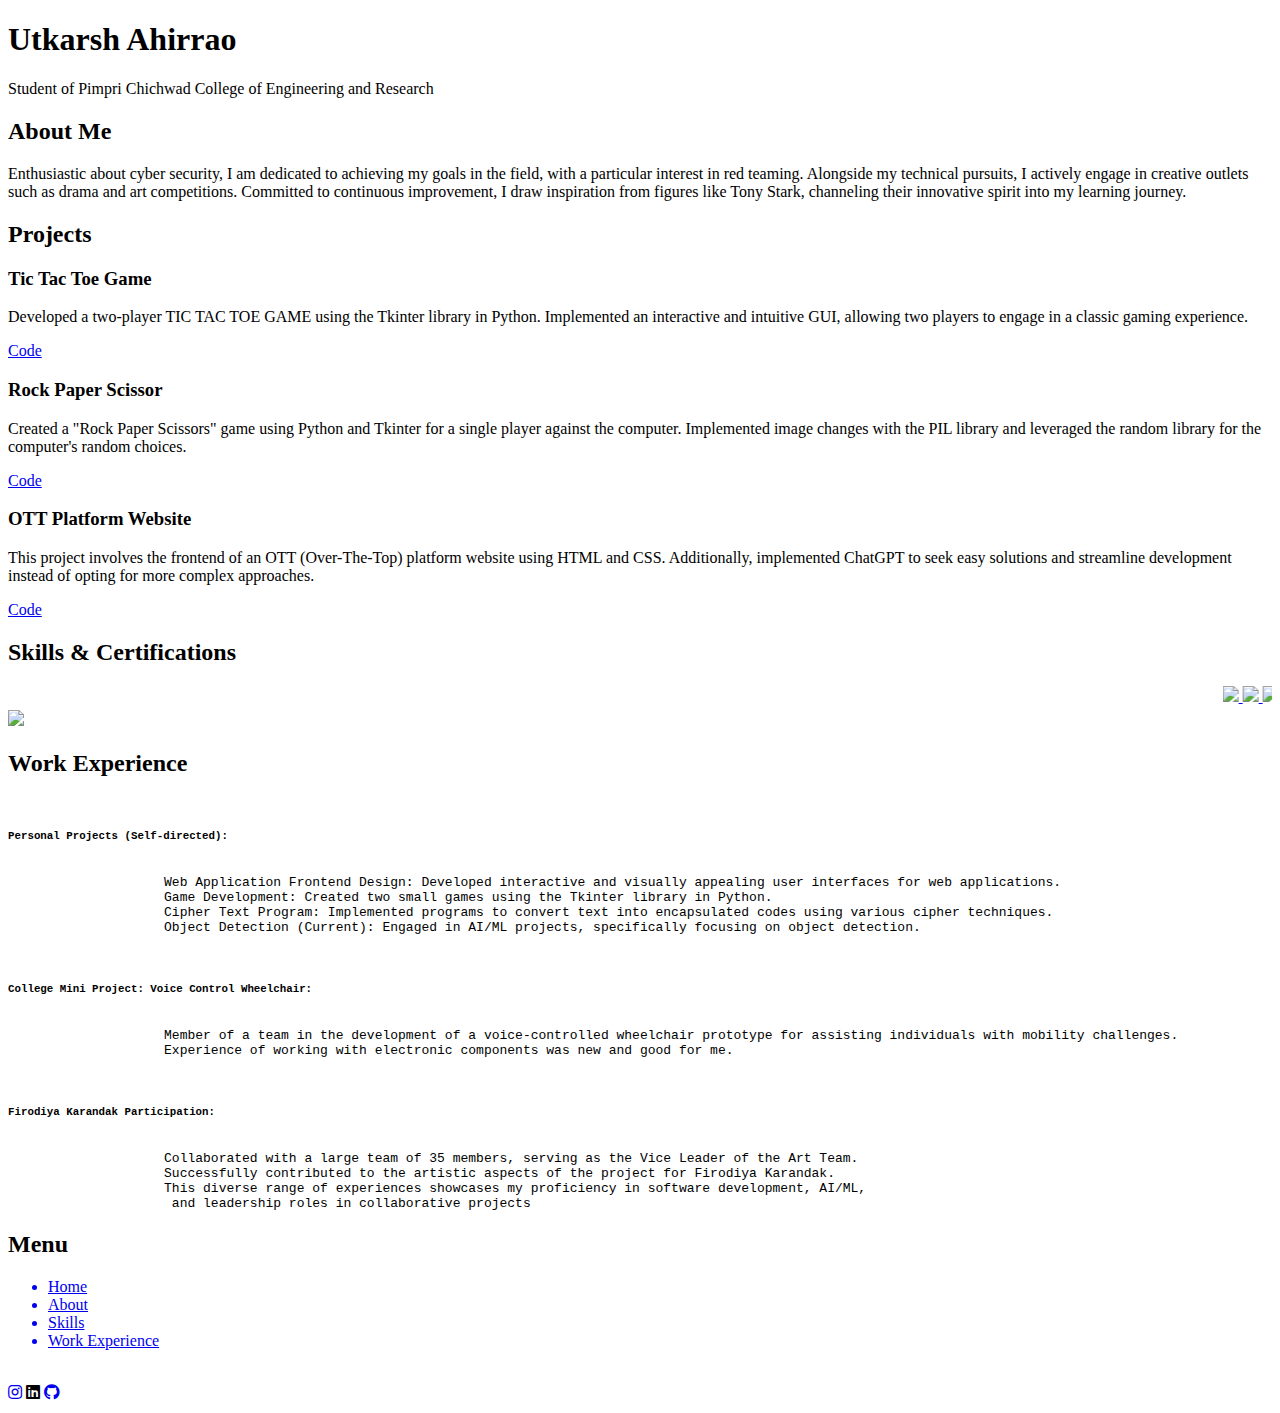
==== index.html @ 6def8e17 "main page added" ====
<!DOCTYPE html>
<html lang="en">
<head>
    <meta charset="UTF-8">
    <meta name="viewport" content="width=device-width, initial-scale=1.0">
    <link rel="stylesheet" href="portfolio1.css">
    <script src="portfolio1.js"></script>
    <link href="https://fonts.googleapis.com/css?family=Lato" rel="stylesheet">
    <link rel="stylesheet" href="https://cdnjs.cloudflare.com/ajax/libs/font-awesome/5.15.3/css/all.min.css">
    <title>Portfolio</title>
</head>
<body>

    <header id="Home">
        <h1>Utkarsh Ahirrao</h1> 
        <p>Student of Pimpri Chichwad College of Engineering and Research</p>
    </header>

    <section class="about" id="About">
        <div class="card">
            <div class="card-inner">
                <div class="card-face card-front">
                    
                </div>
                <div class="card-face card-back">
                    
                </div>
            </div>    
        </div>
        <div>
            <h2>About Me</h2>
            <p>Enthusiastic about cyber security, I am dedicated to achieving my goals in the field, with a particular interest in red teaming. Alongside my technical pursuits, I actively engage in creative outlets such as drama and art competitions. Committed to continuous improvement, I draw inspiration from figures like Tony Stark, channeling their innovative spirit into my learning journey.</p>
        </div>
    </section>

    <section id="projects">
        <h2 onclick="openNewTab9()" class="pointer">Projects</h2>
        <div class="projects">
            <div class="project">
                <h3>Tic Tac Toe Game</h3>
                <p>Developed a two-player TIC TAC TOE GAME using the Tkinter library in Python. Implemented an interactive and intuitive GUI, allowing two players to engage in a classic gaming experience.
                   </p>
                <a href="#" onclick="openNewTab1()">Code</a>   
            </div>
            <div class="project">
                <h3>Rock Paper Scissor</h3>
                <p>Created a "Rock Paper Scissors" game using Python and Tkinter for a single player against the computer. Implemented image changes with the PIL library and leveraged the random library for the computer's random choices.
                   </p>
                   <a href="#" onclick="openNewTab2()">Code</a>   
            </div>
            <div class="project">
                <h3>OTT Platform Website</h3>
                <p>This project involves the frontend of an OTT (Over-The-Top) platform website using HTML and CSS. Additionally, implemented ChatGPT to seek easy solutions and streamline development instead of opting for more complex approaches.
                   </p>
                   <a href="#" onclick="openNewTab3()">Code</a>
            </div>
        </div>
        
    </section>

    <section id="Skills">
        <h2>Skills &amp; Certifications</h2>
        <div class="skills">
            <marquee>
                <a href="#" onclick="openNewTab4()">
                    <img src="https://encrypted-tbn0.gstatic.com/images?q=tbn:ANd9GcSPEn-r_YJlXPCmRCsJ0wwG8bTkywBZJSINWw&usqp=CAU"class="images">         
                </a>
                <a href="#" onclick="openNewTab5()">
                    <img src="https://encrypted-tbn0.gstatic.com/images?q=tbn:ANd9GcTfRB4T49gd7JH854dJJ2m6WKiGtp6drRFzRw&usqp=CAU"class="images">
                </a>
                <a href="#" onclick="openNewTab6()">    
                    <img src="https://encrypted-tbn0.gstatic.com/images?q=tbn:ANd9GcT4vbRp3yEdmghNjt6jZTsaTQOe9gSyEXR8Qg&usqp=CAU"class="images">
                </a>
                <img src="https://encrypted-tbn0.gstatic.com/images?q=tbn:ANd9GcQpey5BeCIucT6q3m3HIdMgBLxgPVI-q9VQOg&usqp=CAU"class="images">
                <img src="https://encrypted-tbn0.gstatic.com/images?q=tbn:ANd9GcTJ5BvgWgIqqnLFScUkAei2-fLsRcw---Zvhg&usqp=CAU"class="images">    
            </marquee>
        </div>
    </section>

    <section id="Work Experience">
        <div class="WE1">
            <div class="we-1">
                <img src="man-working-on-laptop.png">
            </div> 
            <div class="we-2">
                <h2>Work Experience</h2>
                <pre>
                    <h5>Personal Projects (Self-directed):</h5>
                    Web Application Frontend Design: Developed interactive and visually appealing user interfaces for web applications.
                    Game Development: Created two small games using the Tkinter library in Python.
                    Cipher Text Program: Implemented programs to convert text into encapsulated codes using various cipher techniques.
                    Object Detection (Current): Engaged in AI/ML projects, specifically focusing on object detection.
                    
                    <h5>College Mini Project: Voice Control Wheelchair:</h5>
                    Member of a team in the development of a voice-controlled wheelchair prototype for assisting individuals with mobility challenges.
                    Experience of working with electronic components was new and good for me.   

                    <h5>Firodiya Karandak Participation:</h5>
                    Collaborated with a large team of 35 members, serving as the Vice Leader of the Art Team.
                    Successfully contributed to the artistic aspects of the project for Firodiya Karandak.
                    This diverse range of experiences showcases my proficiency in software development, AI/ML,
                     and leadership roles in collaborative projects</pre>
            </div>
        </div>
        

    </section>
    <section>
    <footer>
        <div class="list-section">
            <h2>Menu</h2>
            <ul>
                <a href="#Home"><li>Home</li></a>
                <a href="#About"><li>About</li></a>
                <a href="#Skills"><li>Skills</li></a>
                <a href="#Work Experience"><li>Work Experience</li></a>
            </ul>
        </div>
        <div class="social-section center">
            <img src="Rocklee.jpg" class="profile-img" alt="">
            <div class="social-icons center">
                <a href="#"><i class="fab fa-instagram icon"></i></a>
                <a hred="#" onclick="openNewTab7()"><i class="fab fa-linkedin icon"></i></a>
                <a href="#" onclick="openNewTab8()" ><i class="fab fa-github icon"></i></a>
            </div>
        </div>
    </footer>
    </section>

</body>
</html>
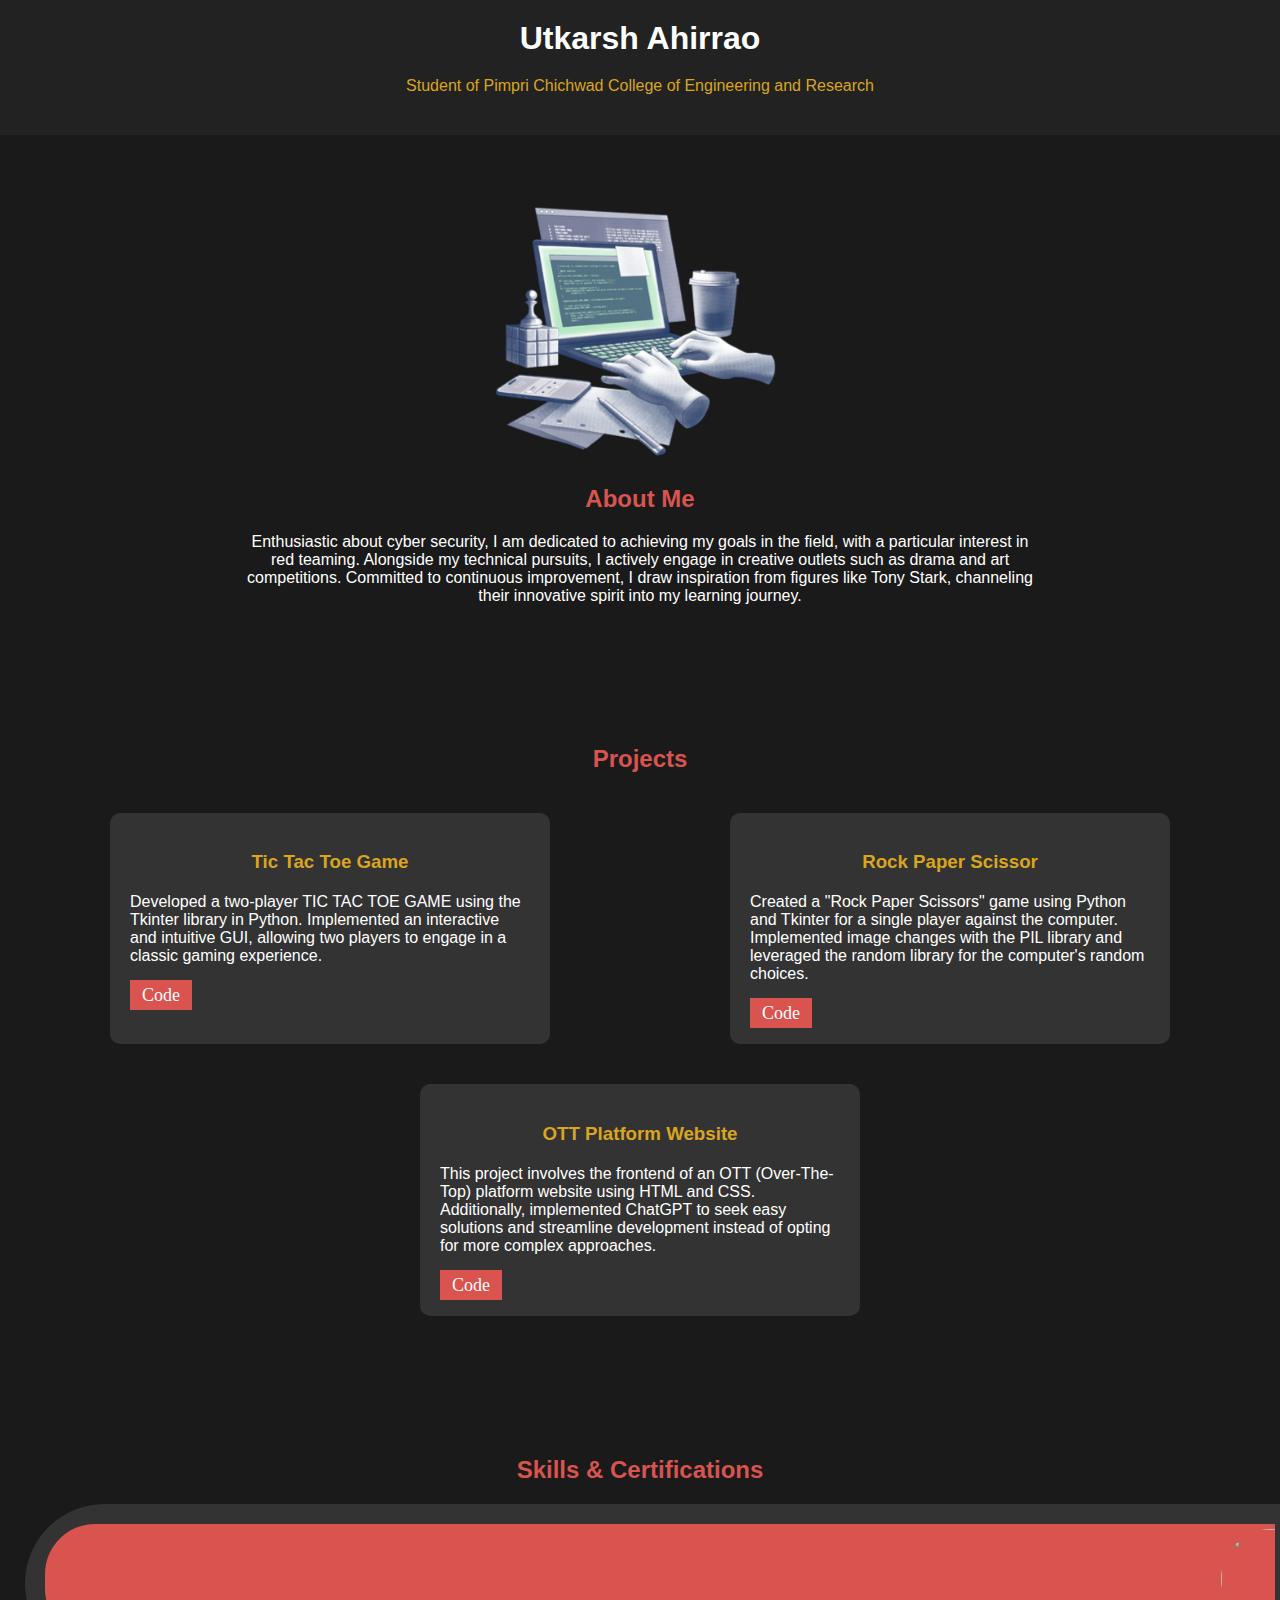
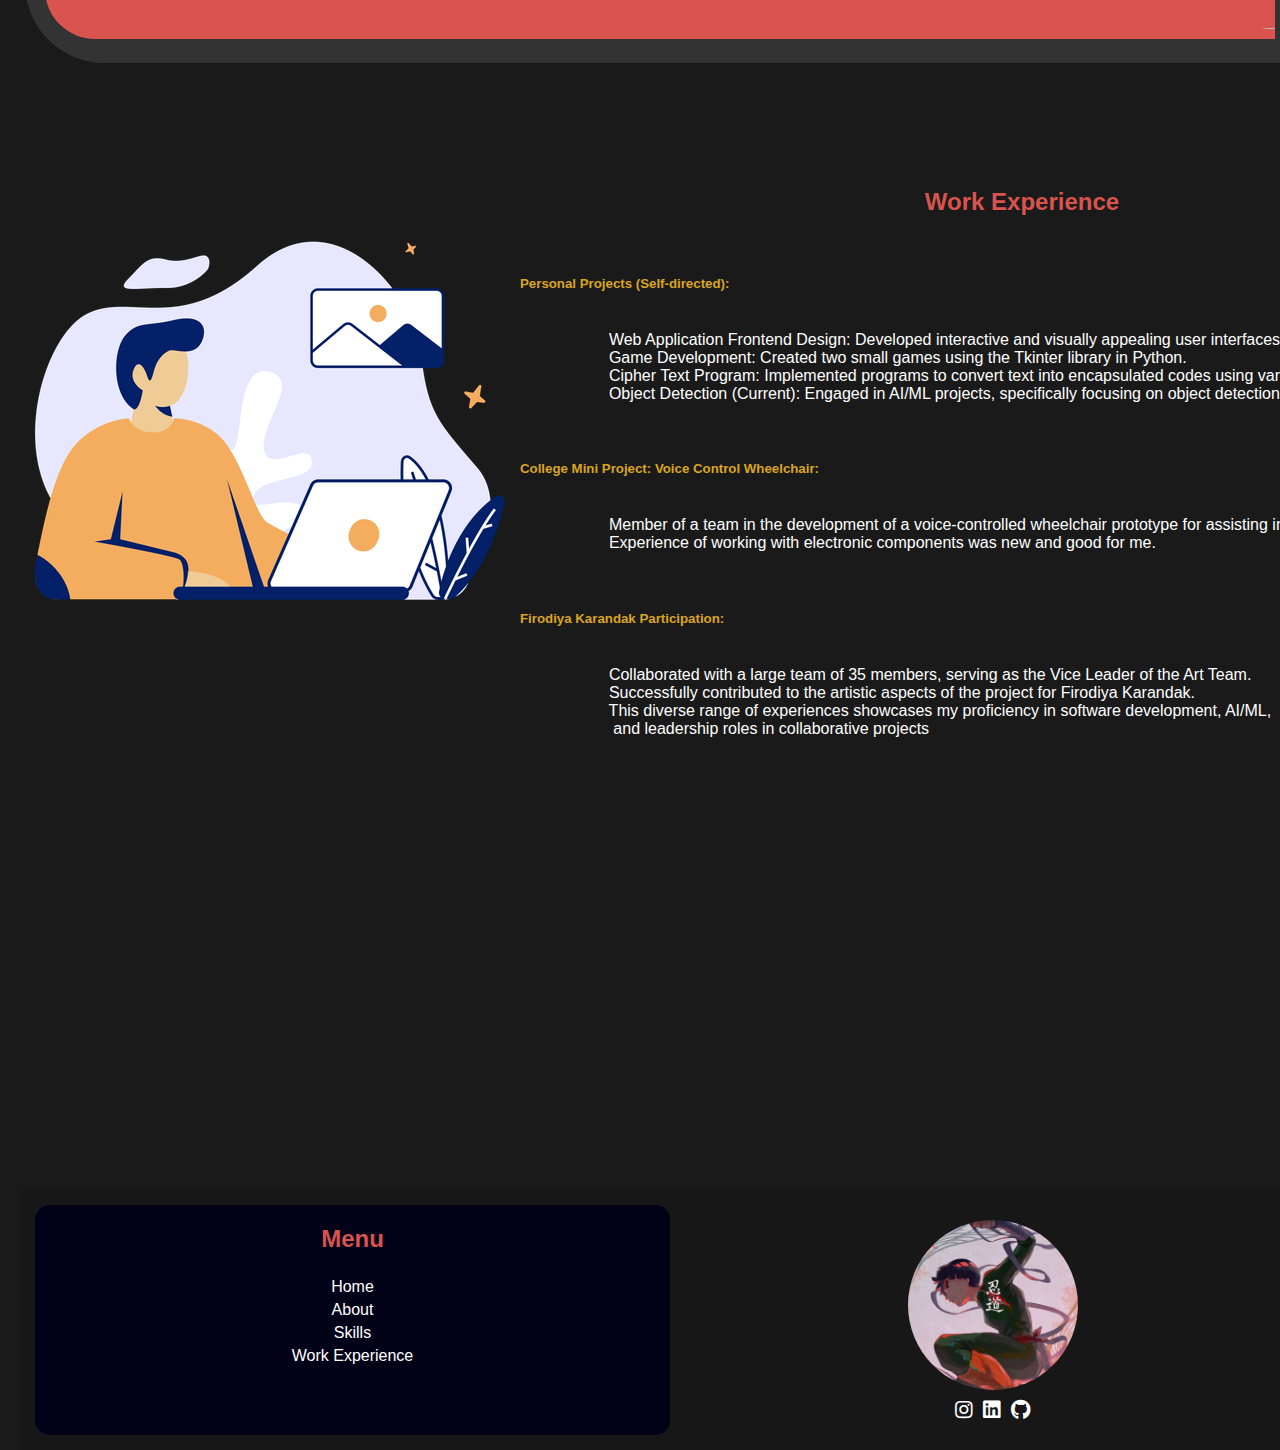
==== commit 23fdf37f: "Update index.html" ====
--- a/index.html
+++ b/index.html
@@ -62,17 +62,21 @@
         <h2>Skills &amp; Certifications</h2>
         <div class="skills">
             <marquee>
-                <a href="#" onclick="openNewTab4()">
+                <a href="#" onclick="wireshark()">
                     <img src="https://encrypted-tbn0.gstatic.com/images?q=tbn:ANd9GcSPEn-r_YJlXPCmRCsJ0wwG8bTkywBZJSINWw&usqp=CAU"class="images">         
                 </a>
-                <a href="#" onclick="openNewTab5()">
+                <a href="#" onclick="nmap()">
                     <img src="https://encrypted-tbn0.gstatic.com/images?q=tbn:ANd9GcTfRB4T49gd7JH854dJJ2m6WKiGtp6drRFzRw&usqp=CAU"class="images">
                 </a>
-                <a href="#" onclick="openNewTab6()">    
+                <a href="#" onclick="metasploit()">    
                     <img src="https://encrypted-tbn0.gstatic.com/images?q=tbn:ANd9GcT4vbRp3yEdmghNjt6jZTsaTQOe9gSyEXR8Qg&usqp=CAU"class="images">
                 </a>
+                <a href="#" onclick="python()">
                 <img src="https://encrypted-tbn0.gstatic.com/images?q=tbn:ANd9GcQpey5BeCIucT6q3m3HIdMgBLxgPVI-q9VQOg&usqp=CAU"class="images">
+                </a>
+                <a href="#" onclick="google()">
                 <img src="https://encrypted-tbn0.gstatic.com/images?q=tbn:ANd9GcTJ5BvgWgIqqnLFScUkAei2-fLsRcw---Zvhg&usqp=CAU"class="images">    
+                </a>
             </marquee>
         </div>
     </section>
--- a/portfolio1.css
+++ b/portfolio1.css
@@ -0,0 +1,305 @@
+ body {
+            font-family: 'Arial', sans-serif;
+            background-color: #1a1a1a;
+            color: #fff;
+            margin: 0;
+            padding: 0;
+            text-align: center;
+        }
+
+        header {
+            background-color: #222;
+            padding: 20px;
+        }
+        header p
+        {
+            color:goldenrod;
+        }
+
+        header h1 {
+            margin: 0;
+        }
+
+        section {
+            padding: 50px 20px;
+        }
+
+        h2 {
+            color: #d9534f;
+        }
+
+        p {
+            max-width: 800px;
+            margin: 20px auto;
+        }
+
+        .projects {
+            display: flex;
+            flex-wrap: wrap;
+            justify-content: space-around;
+        }
+
+        .project {
+            max-width: 400px;
+            background-color: #333;
+            padding: 20px;
+            margin: 20px;
+            border-radius: 10px;
+            text-align: left;
+            font-family:Arial, Helvetica, sans-serif;
+        }
+        .project h3
+        {
+            text-align: center;
+            cursor: pointer;
+            color:goldenrod;
+        }
+        .pointer
+        {
+            cursor: pointer;
+        }
+
+        footer {
+            background-color: #222;
+            padding: 10px;
+            position: fixed;
+            bottom: 0;
+            width: 100%;
+        }
+.about
+{
+    display: flex;
+    flex-direction: column;
+    justify-content: center;
+    align-items: center;
+}
+.card
+{
+    width:300px;
+    height:280px;
+    perspective:1000px;
+    margin-right: 15px;
+}
+.card-inner
+{
+    width:100%;
+    height:100%;
+    transform-style: preserve-3d;
+    transition: 0.5s;
+}
+.card-face
+{
+    width:100%;
+    height:100%;
+    position:absolute;
+    display:flex;
+    font-size:24px;
+    backface-visibility:hidden;
+}
+.card-front
+{
+    background-image: url(img1.png);
+    background-position: center;
+    background-size: cover;
+}
+.card-back
+{
+    background-image: url(SHImg.jpg);
+    background-size: cover;
+
+}
+
+.card:hover .card-inner
+{
+    transform:rotateY(180deg);
+}
+.card-back
+{
+    transform: rotateY(180deg);
+}
+
+.projects .project a
+{
+color:white;
+background-color: #d9534f;
+border:10%;
+text-decoration: none;
+font-family:'Times New Roman', Times, serif;
+font-size: large;
+padding:5px 12px;
+}
+
+/*Skills*/
+.skills
+{
+    margin:5px 5px;
+    width: 100%;
+    background-color:#333;
+    justify-content: center;
+    padding:15px;
+    border-radius: 80px 0 0 80px ;
+}
+
+marquee
+{
+    margin:5px 5px;
+    margin-bottom: 5px;
+    border-radius: 50px 0 0 50px;
+    background-color: #d9534f;
+    padding-top: 5px;
+}    
+    .images
+{
+    height:100px;
+    width:100px;
+    border-radius: 50%;
+    margin-right:20px;
+    margin-bottom: 10px;
+}
+
+/*Work Experience*/
+.WE1
+{
+    display: flex;
+    flex-direction: row;
+    justify-content: space-around;
+}
+pre
+{
+    text-align: left;
+    font-family: Arial, Helvetica, sans-serif;
+    font-size: medium;
+}
+h5
+{
+    color:goldenrod;
+}
+
+/*Footer section*/
+footer
+{
+    color:rgb(233,231,231);
+    top:310%;
+    position:absolute;
+    height:240px;
+    width:100%;
+    display:flex;
+    flex-direction:row;
+    background-color: #333;
+    background-size: cover;
+    background-position: center;
+    background-color: rgba(0,0,0,0.1);
+}
+
+.list-section
+{
+    margin:5px;
+    border-radius: 15px;
+    background: rgb(1,1,24);
+    width:50%;
+    display:flex;
+    align-items: center;
+    flex-direction: column;
+    > ul 
+    {
+        list-style: none;
+        padding-inline: 15px;
+        margin:0;
+    }
+}
+
+.list-section a li
+{
+    margin-top: 5px;
+    color:white;
+    font-family: Arial, Helvetica, sans-serif;
+}
+.list-section a
+{
+    text-decoration: none;
+}
+
+.social-section
+{
+    flex-direction: column;
+    gap:10px;
+    width:50%;
+}
+.social-icons
+{
+    flex-direction: row;
+    gap:10px;
+}
+
+.social-icons a
+{
+    color:white;
+}
+
+.icon
+{
+    font-size:20px;
+}
+
+.icon:hover
+{
+    cursor: pointer;
+    transform:scale(1.05) translateY(-10px);
+    transition: 500ms ease-in-out;
+}
+
+.profile-img
+{
+    width:170px;
+    height:170px;
+    border-radius: 50%;
+    object-fit: cover;
+    animation: flow 5s ease-in-out infinite;
+}
+
+.center
+{
+    display:flex;
+    justify-content: center;
+    align-items: center;
+}
+
+@keyframes flow 
+{
+    0%
+    {
+        transform:translate(0px,0px);
+    }   
+
+    50%
+    {
+        transform: translate(0px , 10px);
+    }
+
+    100%
+    {
+        transform: translate(0px,0px);
+    }
+}
+
+@media (max-width:450px)
+{
+    footer
+    {
+        flex-direction:column;
+        height:auto;
+        align-items: center;
+    }
+
+    .list-section
+    {
+        width:90%;
+        padding-bottom: 15px;
+    }
+
+    .social-section
+    {
+        width:90%;
+        padding:10px;
+    }
+}
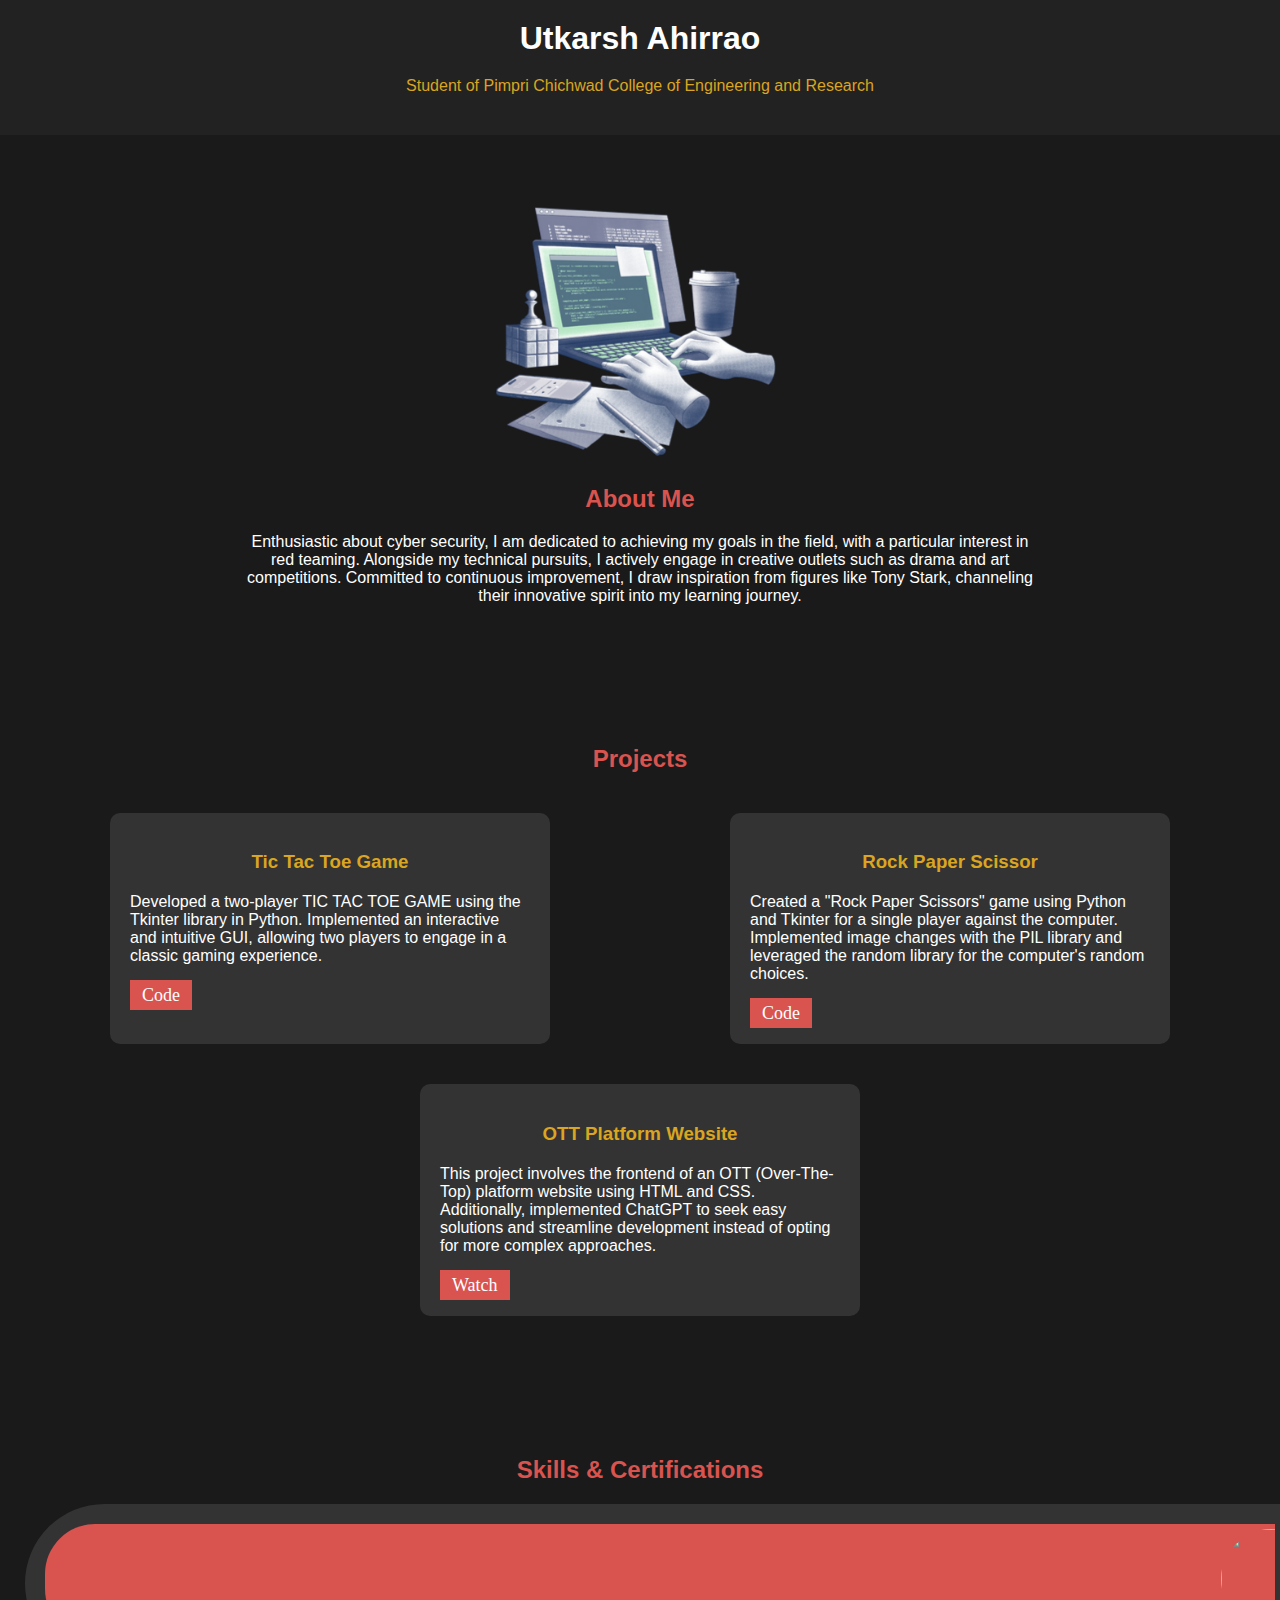
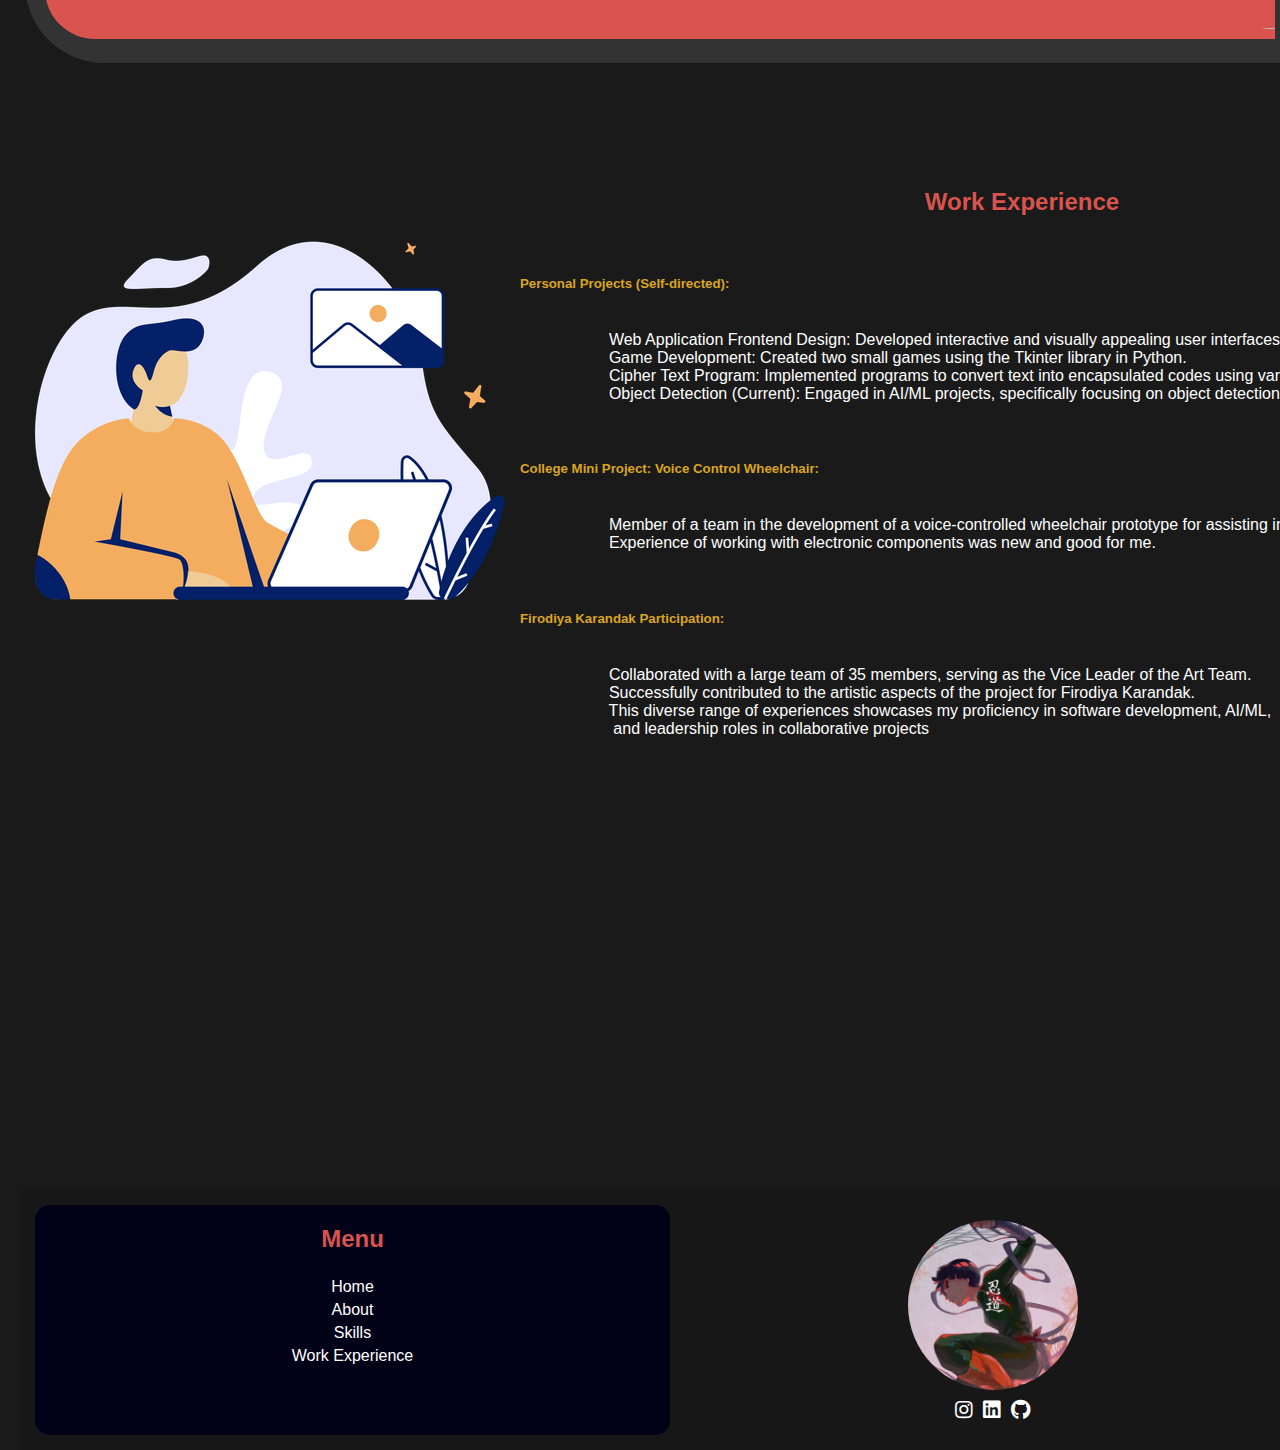
==== commit 5b38aa1a: "Update index.html" ====
--- a/index.html
+++ b/index.html
@@ -52,7 +52,7 @@
                 <h3>OTT Platform Website</h3>
                 <p>This project involves the frontend of an OTT (Over-The-Top) platform website using HTML and CSS. Additionally, implemented ChatGPT to seek easy solutions and streamline development instead of opting for more complex approaches.
                    </p>
-                   <a href="#" onclick="openNewTab3()">Code</a>
+                   <a href="#" onclick="Lvideo()">Watch</a>
             </div>
         </div>
         
@@ -123,9 +123,9 @@
         <div class="social-section center">
             <img src="Rocklee.jpg" class="profile-img" alt="">
             <div class="social-icons center">
-                <a href="#"><i class="fab fa-instagram icon"></i></a>
-                <a hred="#" onclick="openNewTab7()"><i class="fab fa-linkedin icon"></i></a>
-                <a href="#" onclick="openNewTab8()" ><i class="fab fa-github icon"></i></a>
+                <a href="#" onclick="instagram()"><i class="fab fa-instagram icon"></i></a>
+                <a hred="#" onclick="linkedin()"><i class="fab fa-linkedin icon"></i></a>
+                <a href="#" onclick="openNewTab8()"><i class="fab fa-github icon"></i></a>
             </div>
         </div>
     </footer>
